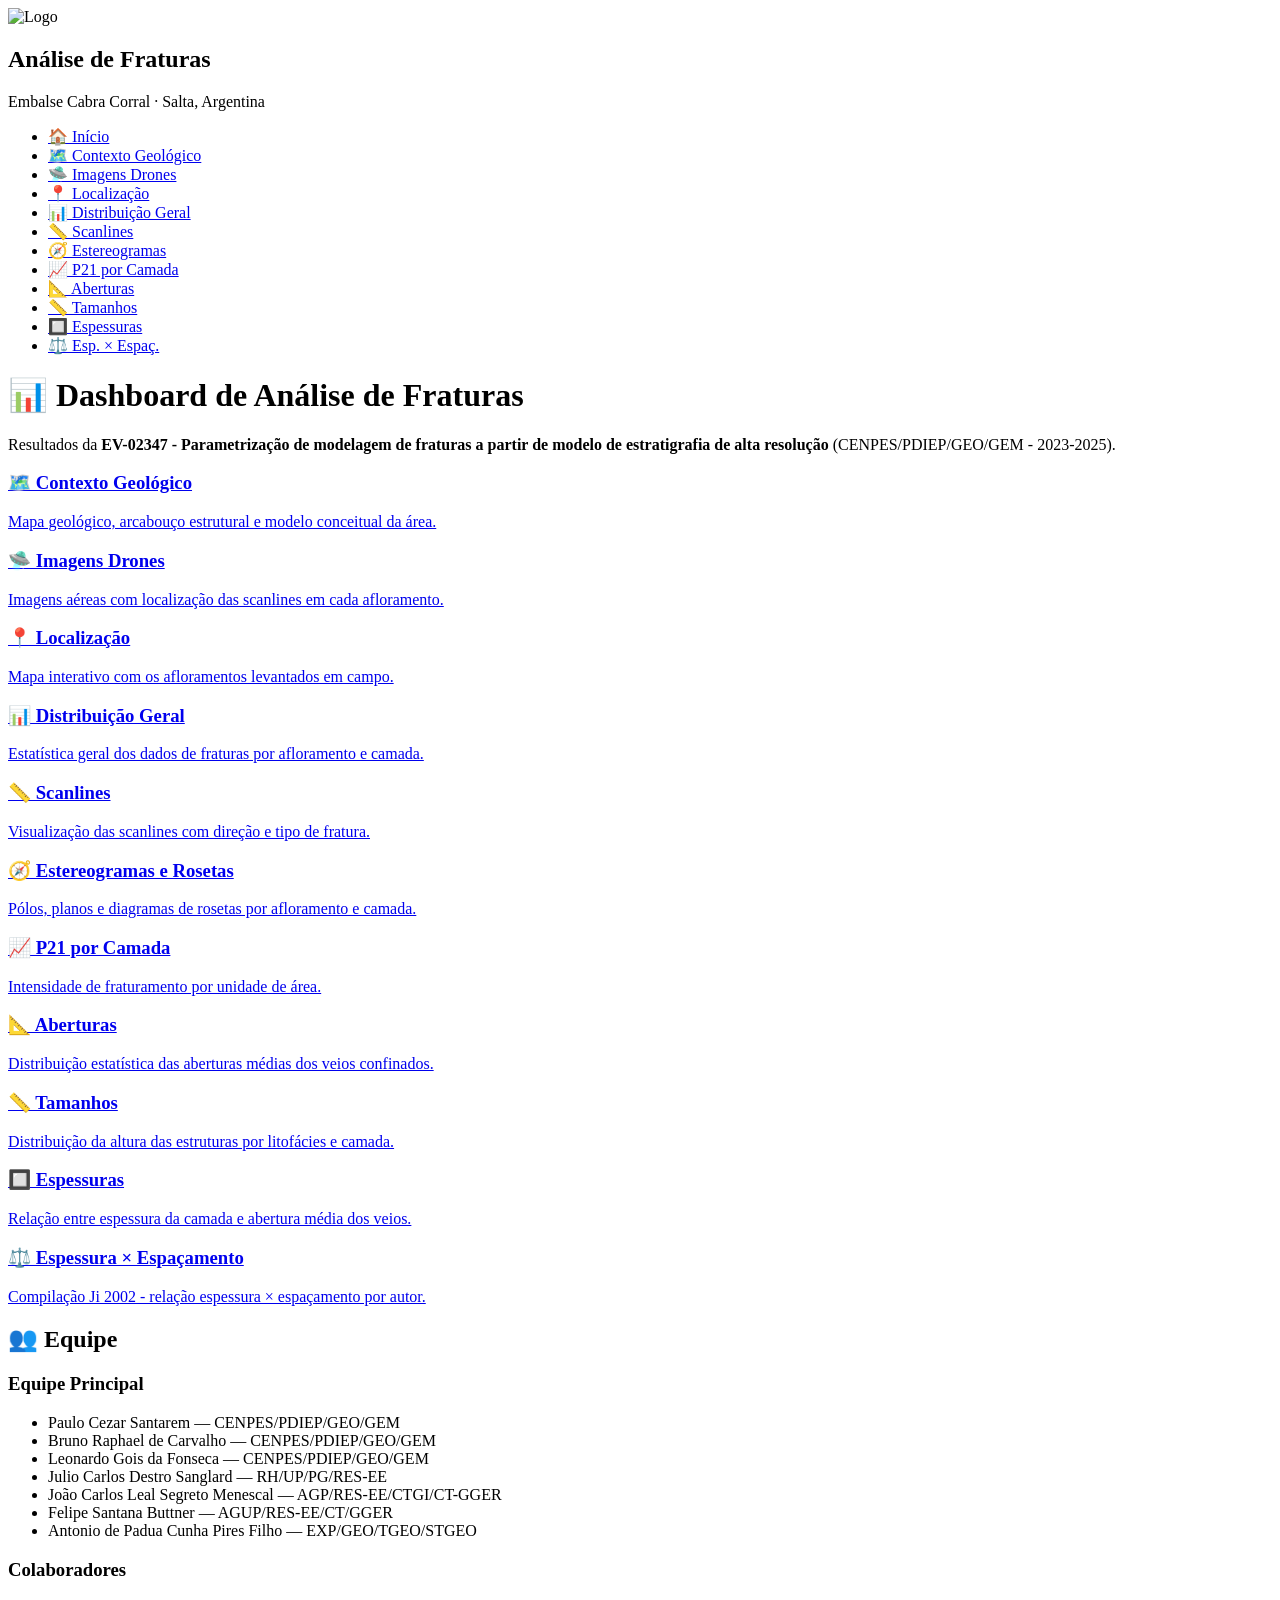
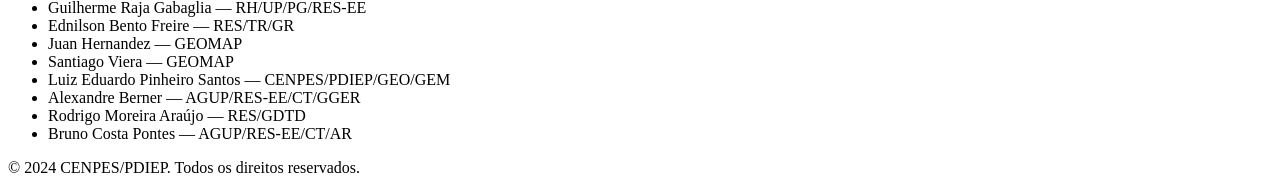
==== index.html @ 8bd1b357 "Create index.html" ====
<!DOCTYPE html>
<html lang="pt-BR">
<head>
    <meta charset="UTF-8">
    <meta name="viewport" content="width=device-width, initial-scale=1.0">
    <title>Dashboard de Análise de Fraturas</title>
    <link rel="stylesheet" href="css/style.css">
</head>
<body>
    <header>
        <img src="static/Aflora.png" alt="Logo" class="logo">
        <h2>Análise de Fraturas</h2>
        <p>Embalse Cabra Corral · Salta, Argentina</p>
    </header>

    <nav class="sidebar">
        <ul>
            <li><a href="index.html" class="active">🏠 Início</a></li>
            <li><a href="pages/contexto.html">🗺️ Contexto Geológico</a></li>
            <li><a href="pages/imagens_drones.html">🛸 Imagens Drones</a></li>
            <li><a href="pages/localizacao.html">📍 Localização</a></li>
            <li><a href="pages/distribuicao.html">📊 Distribuição Geral</a></li>
            <li><a href="pages/scanlines.html">📏 Scanlines</a></li>
            <li><a href="pages/estereogramas.html">🧭 Estereogramas</a></li>
            <li><a href="pages/p21.html">📈 P21 por Camada</a></li>
            <li><a href="pages/aberturas.html">📐 Aberturas</a></li>
            <li><a href="pages/tamanhos.html">📏 Tamanhos</a></li>
            <li><a href="pages/espessuras.html">🔲 Espessuras</a></li>
            <li><a href="pages/espessura_espacamento.html">⚖️ Esp. × Espaç.</a></li>
        </ul>
    </nav>

    <main class="container">
        <h1>📊 Dashboard de Análise de Fraturas</h1>
        <p>Resultados da <strong>EV-02347 - Parametrização de modelagem de fraturas a partir de modelo de estratigrafia de alta resolução</strong> (CENPES/PDIEP/GEO/GEM - 2023-2025).</p>

        <section class="cards-grid">
            <a href="pages/contexto.html" class="card">
                <h3>🗺️ Contexto Geológico</h3>
                <p>Mapa geológico, arcabouço estrutural e modelo conceitual da área.</p>
            </a>

            <a href="pages/imagens_drones.html" class="card">
                <h3>🛸 Imagens Drones</h3>
                <p>Imagens aéreas com localização das scanlines em cada afloramento.</p>
            </a>

            <a href="pages/localizacao.html" class="card">
                <h3>📍 Localização</h3>
                <p>Mapa interativo com os afloramentos levantados em campo.</p>
            </a>

            <a href="pages/distribuicao.html" class="card">
                <h3>📊 Distribuição Geral</h3>
                <p>Estatística geral dos dados de fraturas por afloramento e camada.</p>
            </a>

            <a href="pages/scanlines.html" class="card">
                <h3>📏 Scanlines</h3>
                <p>Visualização das scanlines com direção e tipo de fratura.</p>
            </a>

            <a href="pages/estereogramas.html" class="card">
                <h3>🧭 Estereogramas e Rosetas</h3>
                <p>Pólos, planos e diagramas de rosetas por afloramento e camada.</p>
            </a>

            <a href="pages/p21.html" class="card">
                <h3>📈 P21 por Camada</h3>
                <p>Intensidade de fraturamento por unidade de área.</p>
            </a>

            <a href="pages/aberturas.html" class="card">
                <h3>📐 Aberturas</h3>
                <p>Distribuição estatística das aberturas médias dos veios confinados.</p>
            </a>

            <a href="pages/tamanhos.html" class="card">
                <h3>📏 Tamanhos</h3>
                <p>Distribuição da altura das estruturas por litofácies e camada.</p>
            </a>

            <a href="pages/espessuras.html" class="card">
                <h3>🔲 Espessuras</h3>
                <p>Relação entre espessura da camada e abertura média dos veios.</p>
            </a>

            <a href="pages/espessura_espacamento.html" class="card">
                <h3>⚖️ Espessura × Espaçamento</h3>
                <p>Compilação Ji 2002 - relação espessura × espaçamento por autor.</p>
            </a>
        </section>

        <section class="team">
            <h2>👥 Equipe</h2>

            <h3>Equipe Principal</h3>
            <ul>
                <li>Paulo Cezar Santarem — CENPES/PDIEP/GEO/GEM</li>
                <li>Bruno Raphael de Carvalho — CENPES/PDIEP/GEO/GEM</li>
                <li>Leonardo Gois da Fonseca — CENPES/PDIEP/GEO/GEM</li>
                <li>Julio Carlos Destro Sanglard — RH/UP/PG/RES-EE</li>
                <li>João Carlos Leal Segreto Menescal — AGP/RES-EE/CTGI/CT-GGER</li>
                <li>Felipe Santana Buttner — AGUP/RES-EE/CT/GGER</li>
                <li>Antonio de Padua Cunha Pires Filho — EXP/GEO/TGEO/STGEO</li>
            </ul>

            <h3>Colaboradores</h3>
            <ul>
                <li>Guilherme Raja Gabaglia — RH/UP/PG/RES-EE</li>
                <li>Ednilson Bento Freire — RES/TR/GR</li>
                <li>Juan Hernandez — GEOMAP</li>
                <li>Santiago Viera — GEOMAP</li>
                <li>Luiz Eduardo Pinheiro Santos — CENPES/PDIEP/GEO/GEM</li>
                <li>Alexandre Berner — AGUP/RES-EE/CT/GGER</li>
                <li>Rodrigo Moreira Araújo — RES/GDTD</li>
                <li>Bruno Costa Pontes — AGUP/RES-EE/CT/AR</li>
            </ul>
        </section>
    </main>

    <footer>
        <p>&copy; 2024 CENPES/PDIEP. Todos os direitos reservados.</p>
    </footer>
</body>
</html>
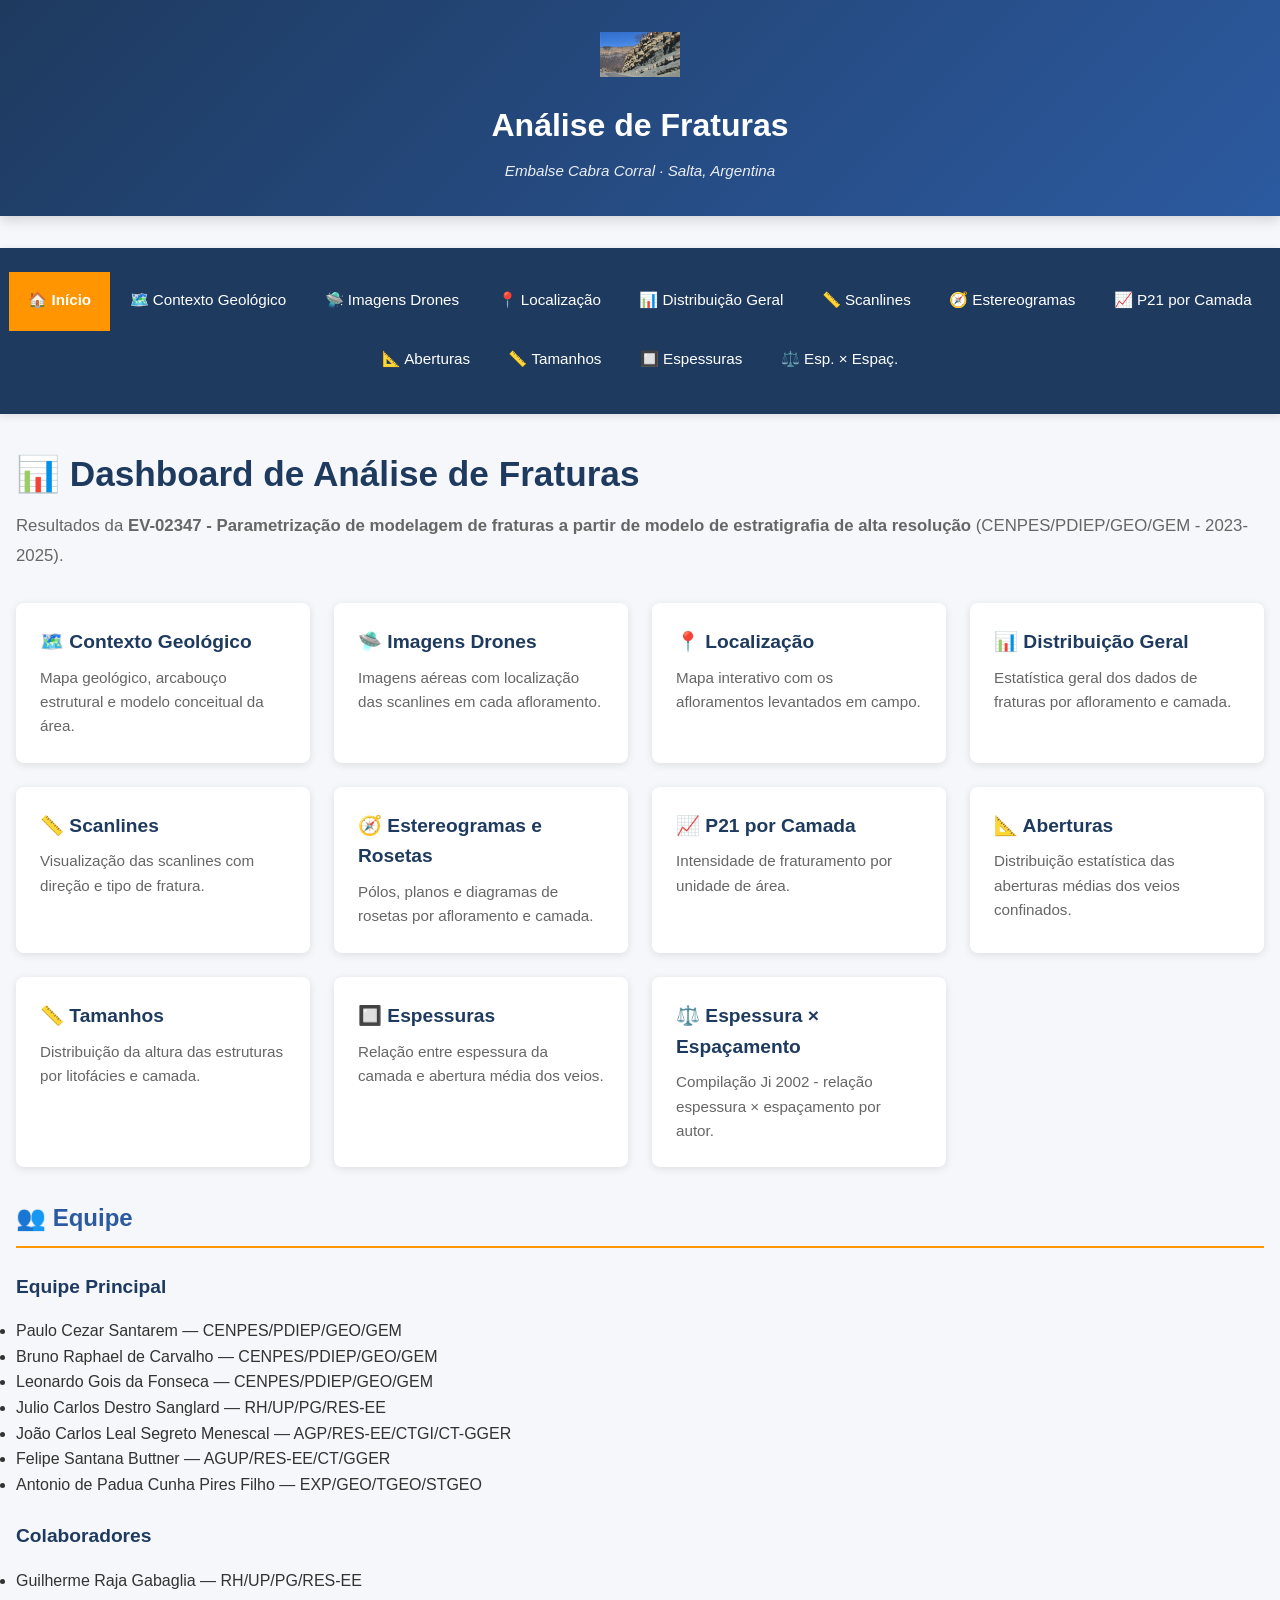
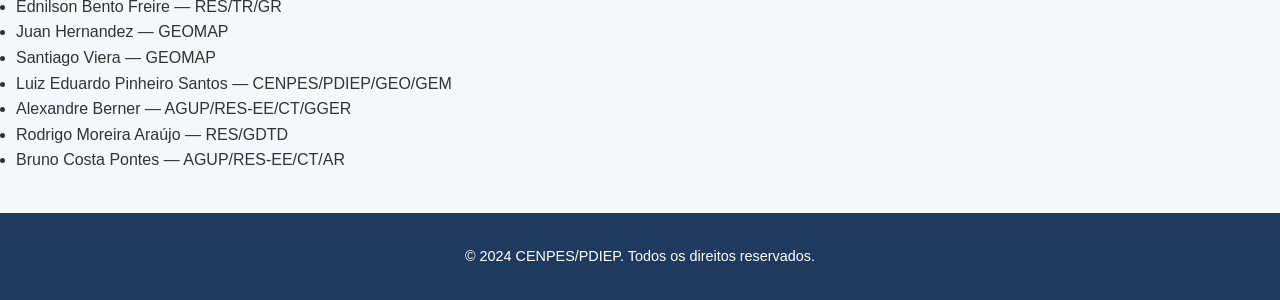
==== commit 2a2aacd3: "Update index.html" ====
--- a/index.html
+++ b/index.html
@@ -8,7 +8,7 @@
 </head>
 <body>
     <header>
-        <img src="static/Aflora.png" alt="Logo" class="logo">
+        <img src="Aflora.png" alt="Logo" class="logo">
         <h2>Análise de Fraturas</h2>
         <p>Embalse Cabra Corral · Salta, Argentina</p>
     </header>
--- a/css/style.css
+++ b/css/style.css
@@ -0,0 +1,588 @@
+/* frontend/css/style.css */
+/* ================================================================
+   ANÁLISE DE FRATURAS - DASHBOARD
+   Embalse Cabra Corral, Salta, Argentina
+   ================================================================ */
+
+/* ─────────────────────────────────────────────────────────────── */
+/* RESET E VARIÁVEIS GLOBAIS */
+/* ─────────────────────────────────────────────────────────────── */
+
+:root {
+    --cor-primaria: #1e3a5f;
+    --cor-secundaria: #2c5aa0;
+    --cor-destaque: #ff9500;
+    --cor-sucesso: #27ae60;
+    --cor-aviso: #e74c3c;
+    --cor-fundo: #f5f7fa;
+    --cor-texto: #333333;
+    --cor-texto-claro: #666666;
+    --cor-borda: #ddd;
+    --sombra: 0 2px 8px rgba(0, 0, 0, 0.1);
+    --sombra-forte: 0 4px 12px rgba(0, 0, 0, 0.15);
+    --transicao: all 0.3s ease;
+}
+
+* {
+    margin: 0;
+    padding: 0;
+    box-sizing: border-box;
+}
+
+html {
+    font-size: 16px;
+    scroll-behavior: smooth;
+}
+
+body {
+    font-family: 'Segoe UI', Tahoma, Geneva, Verdana, sans-serif;
+    background-color: var(--cor-fundo);
+    color: var(--cor-texto);
+    line-height: 1.6;
+}
+
+/* ─────────────────────────────────────────────────────────────── */
+/* HEADER */
+/* ─────────────────────────────────────────────────────────────── */
+
+header {
+    background: linear-gradient(135deg, var(--cor-primaria) 0%, var(--cor-secundaria) 100%);
+    color: white;
+    padding: 2rem 2rem;
+    text-align: center;
+    box-shadow: var(--sombra-forte);
+    margin-bottom: 2rem;
+}
+
+header .logo {
+    max-width: 80px;
+    height: auto;
+    margin-bottom: 1rem;
+    filter: brightness(1.1);
+}
+
+header h2 {
+    font-size: 2rem;
+    font-weight: 700;
+    margin-bottom: 0.5rem;
+}
+
+header p {
+    font-size: 0.95rem;
+    opacity: 0.9;
+    font-style: italic;
+}
+
+/* ─────────────────────────────────────────────────────────────── */
+/* LAYOUT PRINCIPAL */
+/* ─────────────────────────────────────────────────────────────── */
+
+body {
+    display: flex;
+    flex-direction: column;
+    min-height: 100vh;
+}
+
+main {
+    flex: 1;
+    padding: 2rem;
+}
+
+/* ─────────────────────────────────────────────────────────────── */
+/* SIDEBAR / NAVEGAÇÃO */
+/* ─────────────────────────────────────────────────────────────── */
+
+nav.sidebar {
+    background-color: var(--cor-primaria);
+    padding: 1.5rem 0;
+    margin-bottom: 2rem;
+    box-shadow: var(--sombra);
+}
+
+nav.sidebar ul {
+    list-style: none;
+    display: flex;
+    flex-wrap: wrap;
+    justify-content: center;
+    gap: 0;
+    max-width: 1400px;
+    margin: 0 auto;
+}
+
+nav.sidebar li {
+    flex: 0 1 auto;
+}
+
+nav.sidebar a {
+    display: block;
+    padding: 1rem 1.2rem;
+    color: white;
+    text-decoration: none;
+    font-size: 0.95rem;
+    transition: var(--transicao);
+    border-bottom: 3px solid transparent;
+}
+
+nav.sidebar a:hover {
+    background-color: rgba(255, 255, 255, 0.1);
+    border-bottom-color: var(--cor-destaque);
+}
+
+nav.sidebar a.active {
+    background-color: var(--cor-destaque);
+    color: white;
+    border-bottom-color: var(--cor-destaque);
+    font-weight: 600;
+}
+
+/* ─────────────────────────────────────────────────────────────── */
+/* CONTAINER PRINCIPAL */
+/* ─────────────────────────────────────────────────────────────── */
+
+.container {
+    max-width: 1400px;
+    margin: 0 auto;
+    padding: 0 1rem;
+}
+
+main h1 {
+    font-size: 2.2rem;
+    color: var(--cor-primaria);
+    margin-bottom: 0.5rem;
+    font-weight: 700;
+}
+
+main > p {
+    color: var(--cor-texto-claro);
+    font-size: 1.05rem;
+    margin-bottom: 2rem;
+    line-height: 1.8;
+}
+
+/* ─────────────────────────────────────────────────────────────── */
+/* SEÇÕES */
+/* ─────────────────────────────────────────────────────────────── */
+
+section {
+    margin-bottom: 2.5rem;
+}
+
+section h2 {
+    font-size: 1.5rem;
+    color: var(--cor-secundaria);
+    margin-bottom: 1.2rem;
+    padding-bottom: 0.5rem;
+    border-bottom: 2px solid var(--cor-destaque);
+}
+
+section h3 {
+    font-size: 1.2rem;
+    color: var(--cor-primaria);
+    margin-top: 1.5rem;
+    margin-bottom: 1rem;
+}
+
+/* ─────────────────────────────────────────────────────────────── */
+/* CONTROLES (DROPDOWNS E BOTÕES) */
+/* ─────────────────────────────────────────────────────────────── */
+
+.controls {
+    background-color: white;
+    padding: 1.5rem;
+    border-radius: 8px;
+    box-shadow: var(--sombra);
+    margin-bottom: 2rem;
+    display: flex;
+    flex-wrap: wrap;
+    gap: 1.5rem;
+    align-items: flex-end;
+}
+
+.controls label {
+    display: block;
+    font-weight: 600;
+    color: var(--cor-primaria);
+    margin-bottom: 0.5rem;
+    font-size: 0.95rem;
+}
+
+.controls select,
+.controls input {
+    padding: 0.7rem 1rem;
+    border: 1px solid var(--cor-borda);
+    border-radius: 4px;
+    font-size: 0.95rem;
+    background-color: white;
+    color: var(--cor-texto);
+    transition: var(--transicao);
+    min-width: 200px;
+}
+
+.controls select:hover,
+.controls input:hover {
+    border-color: var(--cor-secundaria);
+    box-shadow: 0 0 0 3px rgba(44, 90, 160, 0.1);
+}
+
+.controls select:focus,
+.controls input:focus {
+    outline: none;
+    border-color: var(--cor-destaque);
+    box-shadow: 0 0 0 3px rgba(255, 149, 0, 0.1);
+}
+
+button {
+    padding: 0.7rem 1.5rem;
+    background-color: var(--cor-destaque);
+    color: white;
+    border: none;
+    border-radius: 4px;
+    font-size: 0.95rem;
+    font-weight: 600;
+    cursor: pointer;
+    transition: var(--transicao);
+}
+
+button:hover {
+    background-color: #e68a00;
+    transform: translateY(-2px);
+    box-shadow: var(--sombra-forte);
+}
+
+button:active {
+    transform: translateY(0);
+}
+
+/* ─────────────────────────────────────────────────────────────── */
+/* GRÁFICOS */
+/* ─────────────────────────────────────────────────────────────── */
+
+.chart-section {
+    background-color: white;
+    padding: 1.5rem;
+    border-radius: 8px;
+    box-shadow: var(--sombra);
+    margin-bottom: 2rem;
+    min-height: 400px;
+}
+
+.chart-section > div {
+    width: 100%;
+    height: 100%;
+}
+
+/* Plotly customization */
+.plotly-graph-div {
+    width: 100% !important;
+    height: 100% !important;
+}
+
+.plotly .hoverlayer {
+    pointer-events: none;
+}
+
+/* ─────────────────────────────────────────────────────────────── */
+/* IMAGENS */
+/* ─────────────────────────────────────────────────────────────── */
+
+#imagem-container,
+#imagem-drone,
+#imagem-contexto {
+    width: 100%;
+    max-width: 100%;
+    height: auto;
+    border-radius: 8px;
+    box-shadow: var(--sombra);
+    display: block;
+}
+
+img {
+    max-width: 100%;
+    height: auto;
+}
+
+/* ─────────────────────────────────────────────────────────────── */
+/* DOWNLOADS */
+/* ─────────────────────────────────────────────────────────────── */
+
+.downloads {
+    background-color: #f0f8ff;
+    padding: 1.5rem;
+    border-radius: 8px;
+    border-left: 4px solid var(--cor-destaque);
+    margin-bottom: 2rem;
+}
+
+.downloads h3 {
+    margin-top: 0;
+    color: var(--cor-primaria);
+}
+
+.downloads a {
+    display: inline-block;
+    margin: 0.5rem 1rem 0.5rem 0;
+    padding: 0.7rem 1.2rem;
+    background-color: var(--cor-destaque);
+    color: white;
+    text-decoration: none;
+    border-radius: 4px;
+    font-weight: 500;
+    transition: var(--transicao);
+}
+
+.downloads a:hover {
+    background-color: #e68a00;
+    transform: translateY(-2px);
+    box-shadow: var(--sombra);
+}
+
+/* ─────────────────────────────────────────────────────────────── */
+/* REFERÊNCIAS */
+/* ─────────────────────────────────────────────────────────────── */
+
+.references {
+    background-color: white;
+    padding: 1.5rem;
+    border-radius: 8px;
+    box-shadow: var(--sombra);
+    margin-top: 2rem;
+}
+
+.references h4 {
+    color: var(--cor-primaria);
+    margin-bottom: 1rem;
+    font-size: 1.1rem;
+}
+
+.references ul {
+    list-style-position: inside;
+    color: var(--cor-texto-claro);
+    line-height: 1.8;
+}
+
+.references li {
+    margin-bottom: 0.5rem;
+    padding-left: 1rem;
+}
+
+/* ─────────────────────────────────────────────────────────────── */
+/* GRID DE CARDS (PÁGINA INICIAL) */
+/* ─────────────────────────────────────────────────────────────── */
+
+.cards-grid {
+    display: grid;
+    grid-template-columns: repeat(auto-fit, minmax(280px, 1fr));
+    gap: 1.5rem;
+    margin-bottom: 2rem;
+}
+
+.card {
+    background-color: white;
+    border-radius: 8px;
+    padding: 1.5rem;
+    box-shadow: var(--sombra);
+    transition: var(--transicao);
+    cursor: pointer;
+    text-decoration: none;
+    color: inherit;
+    display: flex;
+    flex-direction: column;
+}
+
+.card:hover {
+    transform: translateY(-8px);
+    box-shadow: var(--sombra-forte);
+    border-top: 4px solid var(--cor-destaque);
+}
+
+.card-icon {
+    font-size: 2.5rem;
+    margin-bottom: 1rem;
+}
+
+.card h3 {
+    color: var(--cor-primaria);
+    margin-bottom: 0.5rem;
+    margin-top: 0;
+}
+
+.card p {
+    color: var(--cor-texto-claro);
+    font-size: 0.95rem;
+    flex-grow: 1;
+}
+
+/* ─────────────────────────────────────────────────────────────── */
+/* FOOTER */
+/* ─────────────────────────────────────────────────────────────── */
+
+footer {
+    background-color: var(--cor-primaria);
+    color: white;
+    text-align: center;
+    padding: 2rem;
+    margin-top: auto;
+    font-size: 0.9rem;
+}
+
+footer p {
+    margin: 0;
+}
+
+/* ─────────────────────────────────────────────────────────────── */
+/* RESPONSIVIDADE */
+/* ─────────────────────────────────────────────────────────────── */
+
+@media (max-width: 768px) {
+    header {
+        padding: 1.5rem 1rem;
+    }
+
+    header h2 {
+        font-size: 1.5rem;
+    }
+
+    main h1 {
+        font-size: 1.8rem;
+    }
+
+    nav.sidebar ul {
+        flex-direction: column;
+    }
+
+    nav.sidebar a {
+        padding: 0.8rem 1rem;
+        border-bottom: none;
+        border-left: 3px solid transparent;
+    }
+
+    nav.sidebar a:hover {
+        border-left-color: var(--cor-destaque);
+        border-bottom-color: transparent;
+    }
+
+    nav.sidebar a.active {
+        border-left-color: var(--cor-destaque);
+        border-bottom-color: transparent;
+    }
+
+    .controls {
+        flex-direction: column;
+        align-items: stretch;
+    }
+
+    .controls select,
+    .controls input {
+        min-width: 100%;
+    }
+
+    .cards-grid {
+        grid-template-columns: 1fr;
+    }
+
+    main {
+        padding: 1rem;
+    }
+
+    section h2 {
+        font-size: 1.3rem;
+    }
+}
+
+@media (max-width: 480px) {
+    header h2 {
+        font-size: 1.3rem;
+    }
+
+    main h1 {
+        font-size: 1.5rem;
+    }
+
+    nav.sidebar a {
+        padding: 0.6rem 0.8rem;
+        font-size: 0.85rem;
+    }
+
+    .controls {
+        padding: 1rem;
+    }
+
+    .downloads a {
+        display: block;
+        margin: 0.5rem 0;
+    }
+
+    .chart-section {
+        min-height: 300px;
+        padding: 1rem;
+    }
+}
+
+/* ─────────────────────────────────────────────────────────────── */
+/* UTILITÁRIOS */
+/* ─────────────────────────────────────────────────────────────── */
+
+.text-center {
+    text-align: center;
+}
+
+.text-muted {
+    color: var(--cor-texto-claro);
+}
+
+.mt-1 { margin-top: 0.5rem; }
+.mt-2 { margin-top: 1rem; }
+.mt-3 { margin-top: 1.5rem; }
+
+.mb-1 { margin-bottom: 0.5rem; }
+.mb-2 { margin-bottom: 1rem; }
+.mb-3 { margin-bottom: 1.5rem; }
+
+.p-1 { padding: 0.5rem; }
+.p-2 { padding: 1rem; }
+.p-3 { padding: 1.5rem; }
+
+/* ─────────────────────────────────────────────────────────────── */
+/* ANIMAÇÕES */
+/* ─────────────────────────────────────────────────────────────── */
+
+@keyframes fadeIn {
+    from {
+        opacity: 0;
+        transform: translateY(10px);
+    }
+    to {
+        opacity: 1;
+        transform: translateY(0);
+    }
+}
+
+.chart-section,
+section {
+    animation: fadeIn 0.5s ease-out;
+}
+
+/* ─────────────────────────────────────────────────────────────── */
+/* LOADING STATE */
+/* ─────────────────────────────────────────────────────────────── */
+
+.loading {
+    text-align: center;
+    padding: 2rem;
+    color: var(--cor-texto-claro);
+}
+
+.spinner {
+    border: 4px solid var(--cor-fundo);
+    border-top: 4px solid var(--cor-destaque);
+    border-radius: 50%;
+    width: 40px;
+    height: 40px;
+    animation: spin 1s linear infinite;
+    margin: 0 auto 1rem;
+}
+
+@keyframes spin {
+    0% { transform: rotate(0deg); }
+    100% { transform: rotate(360deg); }
+}
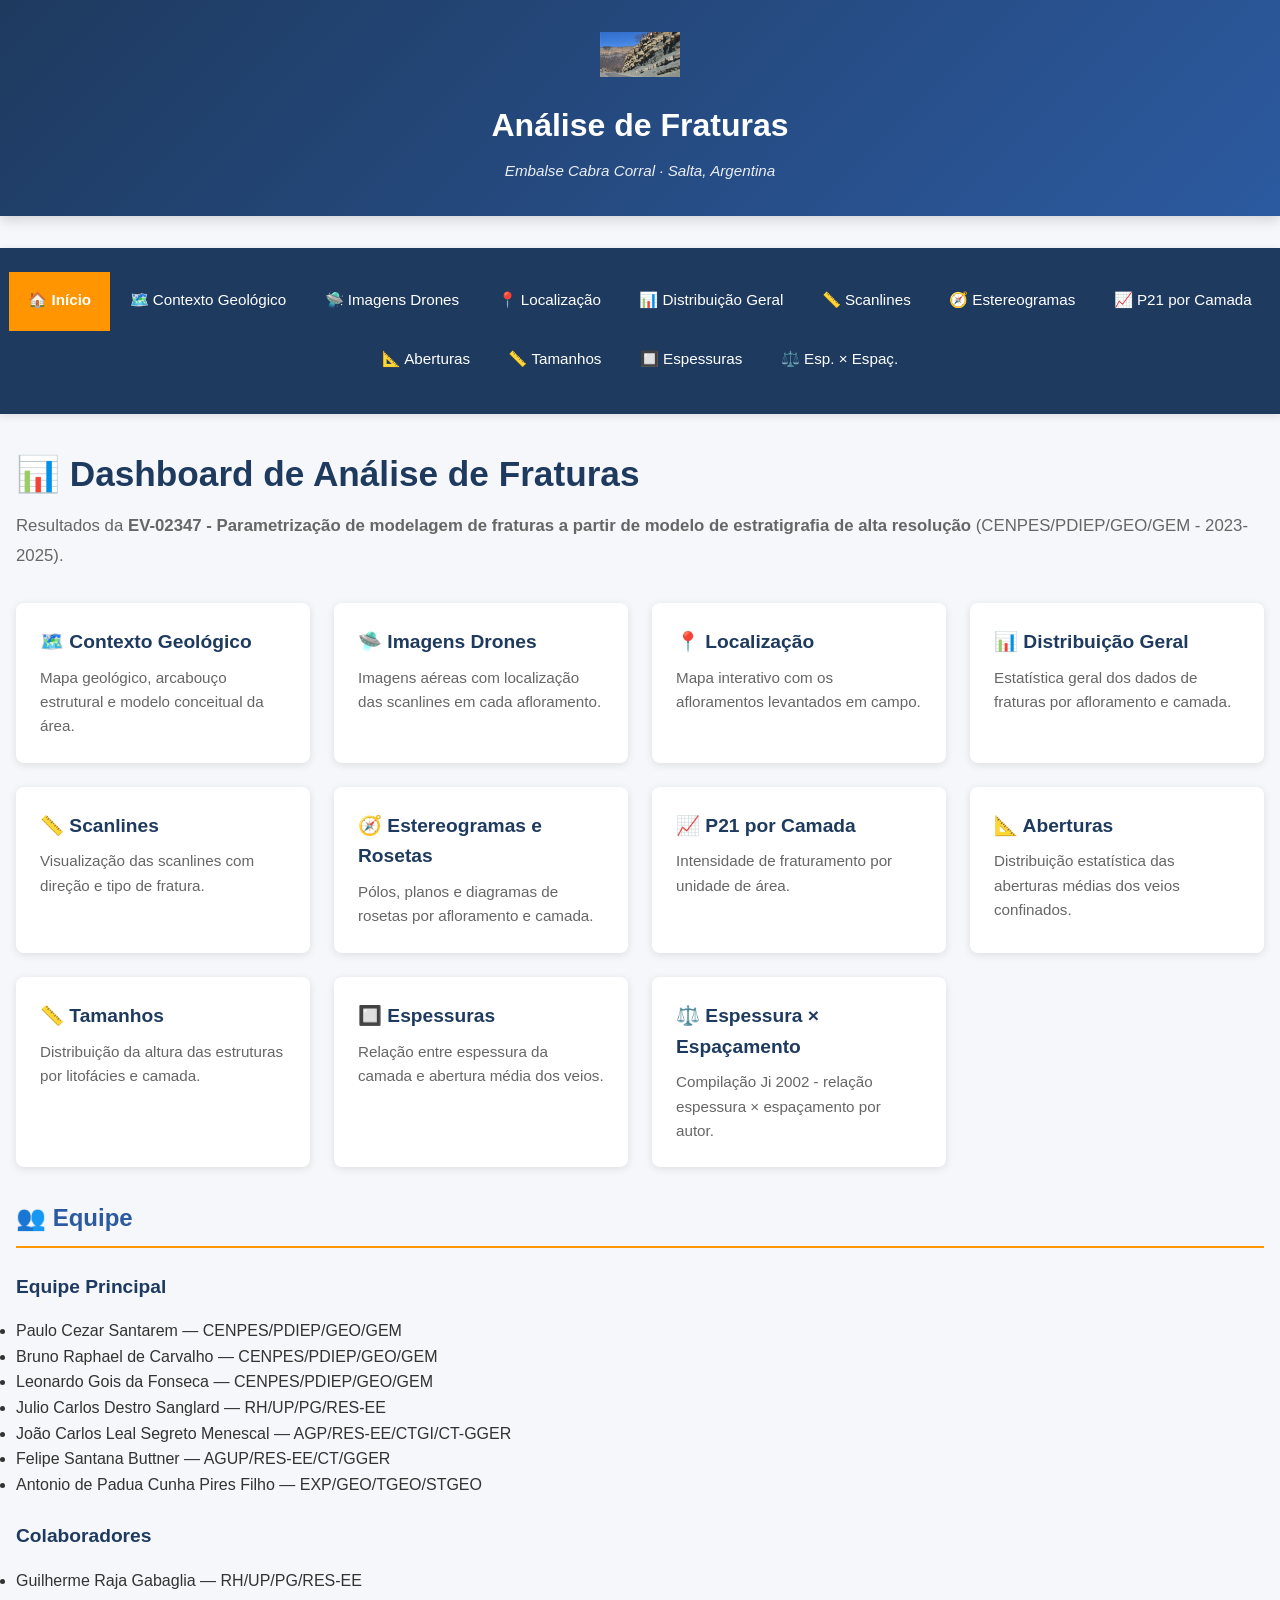
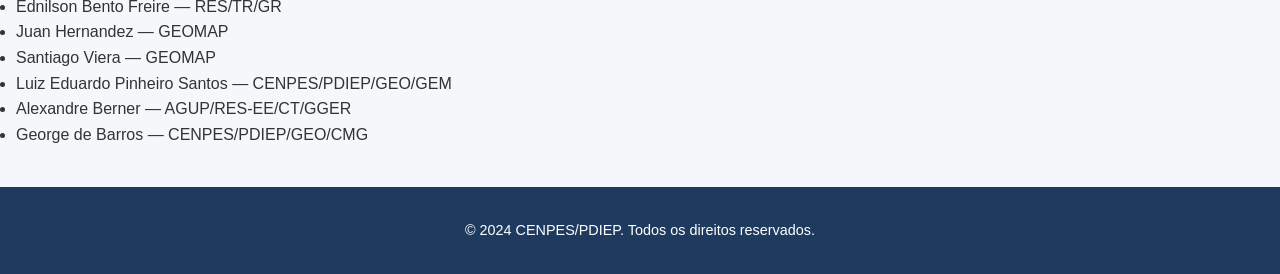
==== commit 0ad7ad45: "Replace Rodrigo and Bruno with George in list" ====
--- a/index.html
+++ b/index.html
@@ -113,8 +113,7 @@
                 <li>Santiago Viera — GEOMAP</li>
                 <li>Luiz Eduardo Pinheiro Santos — CENPES/PDIEP/GEO/GEM</li>
                 <li>Alexandre Berner — AGUP/RES-EE/CT/GGER</li>
-                <li>Rodrigo Moreira Araújo — RES/GDTD</li>
-                <li>Bruno Costa Pontes — AGUP/RES-EE/CT/AR</li>
+                <li>George de Barros — CENPES/PDIEP/GEO/CMG</li>
             </ul>
         </section>
     </main>
